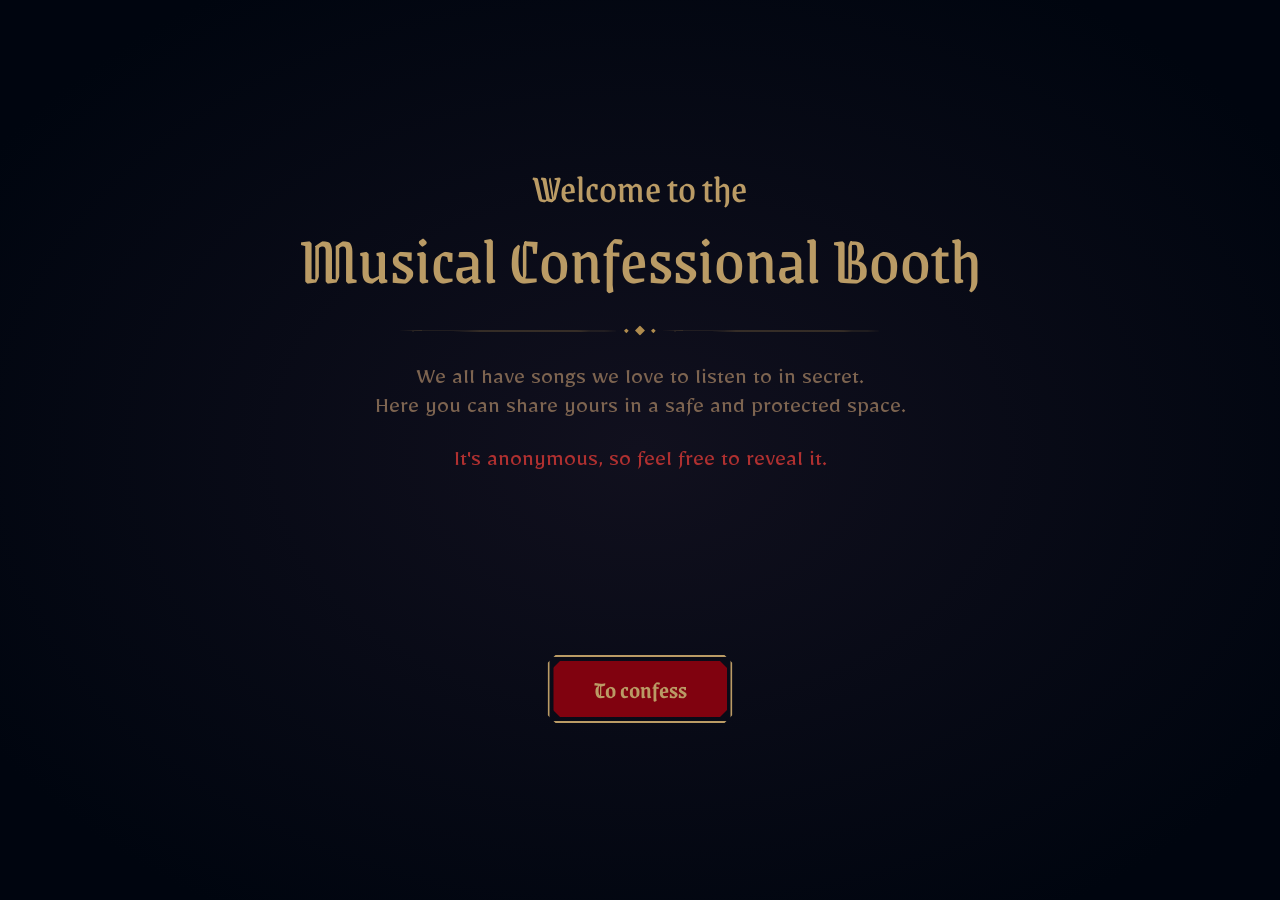
==== index.html @ feb62055 "Redesign button with separate frame and body elements Co-authored-by: Lital-shoshani <251380437+Lita" ====
<!DOCTYPE html>
<html lang="en">
<head>
    <meta charset="UTF-8">
    <meta name="viewport" content="width=device-width, initial-scale=1.0">
    <meta name="description" content="A digital jukebox-style confessional for anonymously sharing a secret song">
    <title>The Musical Confessional Booth</title>
    <link rel="preconnect" href="https://fonts.googleapis.com">
    <link rel="preconnect" href="https://fonts.gstatic.com" crossorigin>
    <link href="https://fonts.googleapis.com/css2?family=Crete+Round:ital@1&family=Inter:wght@300;400;500&family=Poppins:wght@300;400&family=Grenze+Gotisch:wght@400;600&family=Mirza:wght@400&display=swap" rel="stylesheet">
    <link rel="stylesheet" href="styles.css?v=1768722107">
    <script src="https://www.youtube.com/iframe_api"></script>
</head>
<body>
    <!-- Welcome Screen -->
    <section id="welcome-screen" class="screen active">
        <div class="welcome-content">
            <div class="welcome-text-block">
                <div class="welcome-title-block">
                    <h1 class="welcome-title">
                        <span class="title-line-1">Welcome to the</span>
                        <span class="title-line-2">Musical Confessional Booth</span>
                    </h1>
                </div>
                
                <div class="welcome-separator">
                    <svg xmlns="http://www.w3.org/2000/svg" width="219" height="1" viewBox="0 0 219 1" fill="none" class="separator-line">
                        <path d="M0 0.420212C58.22 0.320212 147.99 -0.349788 205.25 0.240212L218.93 0.420212V0.520212L205.25 0.700212C148.41 1.19021 57.54 0.820212 0 0.420212Z" fill="#B08C4E"></path>
                    </svg>
                    <svg xmlns="http://www.w3.org/2000/svg" width="5" height="5" viewBox="0 0 5 5" fill="none" class="separator-diamond-small">
                        <path d="M4.66645 2.33344L2.33301 0L-0.000444492 2.33345L2.333 4.6669L4.66645 2.33344Z" fill="#B08C4E"></path>
                    </svg>
                    <svg xmlns="http://www.w3.org/2000/svg" width="10" height="10" viewBox="0 0 10 10" fill="none" class="separator-diamond-center">
                        <path d="M9.91385 4.95681L4.95703 0L0.000212637 4.95682L4.95703 9.91363L9.91385 4.95681Z" fill="#B08C4E"></path>
                    </svg>
                    <svg xmlns="http://www.w3.org/2000/svg" width="5" height="5" viewBox="0 0 5 5" fill="none" class="separator-diamond-small">
                        <path d="M4.66645 2.33344L2.33301 0L-0.000444492 2.33345L2.333 4.6669L4.66645 2.33344Z" fill="#B08C4E"></path>
                    </svg>
                    <svg xmlns="http://www.w3.org/2000/svg" width="219" height="1" viewBox="0 0 219 1" fill="none" class="separator-line">
                        <path d="M0 0.420212C58.22 0.320212 147.99 -0.349788 205.25 0.240212L218.93 0.420212V0.520212L205.25 0.700212C148.41 1.19021 57.54 0.820212 0 0.420212Z" fill="#B08C4E"></path>
                    </svg>
                </div>
                
                <div class="welcome-text">
                    <p class="welcome-subtitle">We all have songs we love to listen to in secret.<br>Here you can share yours in a safe and protected space.</p>
                    <p class="welcome-highlight">It's anonymous, so feel free to reveal it.</p>
                </div>
            </div>
            
            <div class="welcome-button-container">
                <div class="button-frame"></div>
                <button id="start-btn" class="welcome-button">
                    <span class="button-text">To confess</span>
                </button>
            </div>
        </div>
    </section>

    <!-- Song Submission Screen -->
    <section id="submission-screen" class="screen">
        <div class="content">
            <h2 class="title">Choose your secret song</h2>
            <p class="helper-text">Pick the song you keep most to yourself.<br>One that's a little embarrassing, a little unexpected, or reveals another side of you.</p>
            <form id="song-form">
                <div class="form-group">
                    <label for="song-input">Song + artist</label>
                    <div class="autocomplete-wrapper">
                        <input type="text" id="song-input" name="song-input" placeholder="e.g., Toxic — Britney Spears" autocomplete="off" required>
                        <div class="autocomplete-dropdown" id="autocomplete-dropdown"></div>
                    </div>
                    <span class="error-message" id="error-message">Quick note — please enter a song and an artist to continue.</span>
                </div>
                
                <!-- YouTube Preview Card -->
                <div class="spotify-preview" id="spotify-preview" style="display: none;">
                    <div class="spotify-preview-album" id="preview-album">🎵</div>
                    <div class="spotify-preview-info">
                        <div class="spotify-preview-title" id="preview-title">Song Title</div>
                        <div class="spotify-preview-artist" id="preview-artist">Artist Name</div>
                        <div class="spotify-preview-progress" id="preview-progress">
                            <div class="spotify-preview-progress-bar">
                                <div class="spotify-preview-progress-fill" id="progress-fill"></div>
                            </div>
                            <div class="spotify-preview-time" id="preview-time">0:00 / 0:00</div>
                        </div>
                    </div>
                    <button type="button" class="spotify-preview-play" id="preview-play"></button>
                </div>
                
                <!-- Hidden YouTube Player -->
                <div id="youtube-player" style="position: absolute; top: -9999px; left: -9999px;"></div>
                
                <button type="submit" class="cta-button">Send the secret</button>
            </form>
        </div>
    </section>

    <!-- Thank You Screen -->
    <section id="thankyou-screen" class="screen">
        <div class="content">
            <h2 class="title">Thank you!<br>Your secret is safe with us.</h2>
            <p class="body-text">You can step out now, hope you enjoyed it :)</p>
            <button id="restart-btn" class="cta-button">Back to start</button>
        </div>
    </section>

    <script src="script.js?v=1768722107"></script>
</body>
</html>
---- styles.css ----
/* Reset and Base Styles */
* {
    margin: 0;
    padding: 0;
    box-sizing: border-box;
}

:root {
    --color-dark: #151418;
    --color-text: #FFFFFF;
    --color-text-muted: #FFFFFF;
    --color-accent-pink: #E7A0A8;
    --color-button-bg: #FFFFFF;
    --color-button-text: #1a1a1a;
    
    /* Gradient blob colors */
    --color-blob-1: #d946ef; /* magenta */
    --color-blob-2: #8b5cf6; /* purple */
    --color-blob-3: #3b82f6; /* blue */
    --color-blob-4: #f59e0b; /* amber */
}

body {
    font-family: 'Inter', -apple-system, BlinkMacSystemFont, 'Segoe UI', sans-serif;
    color: var(--color-text);
    overflow: hidden;
    position: relative;
    background: var(--color-dark);
    line-height: 1.6;
}

/* Animated Gradient Background */
body::before {
    content: '';
    position: fixed;
    top: -10%;
    left: -10%;
    width: 120%;
    height: 120%;
    background: 
        radial-gradient(circle at 15% 25%, var(--color-blob-1) 0%, transparent 35%),
        radial-gradient(circle at 85% 55%, var(--color-blob-2) 0%, transparent 40%),
        radial-gradient(circle at 45% 75%, var(--color-blob-3) 0%, transparent 38%),
        radial-gradient(circle at 70% 15%, var(--color-blob-4) 0%, transparent 35%);
    opacity: 0.35;
    filter: blur(60px);
    mix-blend-mode: screen;
    animation: floatBlobs 40s ease-in-out infinite;
    z-index: 0;
}

/* Vignette overlay */
body::after {
    content: '';
    position: fixed;
    top: 0;
    left: 0;
    width: 100%;
    height: 100%;
    background: radial-gradient(circle at center, transparent 0%, rgba(21, 20, 24, 0.6) 100%);
    pointer-events: none;
    z-index: 1;
}

@keyframes floatBlobs {
    0%, 100% {
        transform: translate(0, 0) scale(1) rotate(0deg);
        filter: blur(60px) hue-rotate(0deg);
    }
    25% {
        transform: translate(8%, 6%) scale(1.1) rotate(5deg);
        filter: blur(65px) hue-rotate(15deg);
    }
    50% {
        transform: translate(-6%, 12%) scale(0.95) rotate(-5deg);
        filter: blur(70px) hue-rotate(30deg);
    }
    75% {
        transform: translate(10%, -8%) scale(1.05) rotate(8deg);
        filter: blur(65px) hue-rotate(15deg);
    }
}

/* Screen Sections */
.screen {
    position: fixed;
    top: 0;
    left: 0;
    width: 100%;
    height: 100vh;
    height: 100dvh;
    display: flex;
    align-items: center;
    justify-content: center;
    opacity: 0;
    visibility: hidden;
    transition: opacity 0.8s ease, visibility 0.8s ease;
    padding: 2rem;
    z-index: 2;
}

/* Submission Screen - Match Welcome Screen Design */
#submission-screen {
    background: #1A1717;
    padding: 0;
    align-items: flex-start;
    justify-content: center;
    padding-top: 12vh;
}

#submission-screen .content {
    max-width: 700px;
}

#submission-screen #song-form {
    max-width: 540px;
    margin-left: auto;
    margin-right: auto;
}

#submission-screen .title {
    text-align: center;
}

#submission-screen::before {
    content: '';
    position: absolute;
    top: 0;
    left: 0;
    right: 0;
    bottom: 0;
    border: 3px solid transparent;
    background: linear-gradient(135deg, #FF0000 0%, #FFEA28 33%, #60DAFF 68%, #F31DDE 100%) border-box;
    -webkit-mask: linear-gradient(#fff 0 0) padding-box, linear-gradient(#fff 0 0);
    -webkit-mask-composite: xor;
    mask-composite: exclude;
    pointer-events: none;
    z-index: 10;
}

#submission-screen::after {
    content: '';
    position: absolute;
    top: -50%;
    left: -50%;
    width: 200%;
    height: 200%;
    background: 
        radial-gradient(circle at 10% 10%, #E2725B 0%, #E2725B 8%, #E65638 15%, transparent 25%),
        radial-gradient(circle at 92% 92%, #5B5CE2 0%, #5B5CE2 8%, #9333EA 15%, transparent 25%);
    filter: blur(100px);
    opacity: 0.25;
    pointer-events: none;
    z-index: 1;
}

/* Thank You Screen - Match Welcome Screen Design */
#thankyou-screen {
    background: #1A1717;
    padding: 0;
}

#thankyou-screen::before {
    content: '';
    position: absolute;
    top: 0;
    left: 0;
    right: 0;
    bottom: 0;
    border: 3px solid transparent;
    background: linear-gradient(135deg, #FF0000 0%, #FFEA28 33%, #60DAFF 68%, #F31DDE 100%) border-box;
    -webkit-mask: linear-gradient(#fff 0 0) padding-box, linear-gradient(#fff 0 0);
    -webkit-mask-composite: xor;
    mask-composite: exclude;
    pointer-events: none;
    z-index: 10;
}

#thankyou-screen::after {
    content: '';
    position: absolute;
    top: -50%;
    left: -50%;
    width: 200%;
    height: 200%;
    background: 
        radial-gradient(circle at 10% 10%, #E2725B 0%, #E2725B 8%, #E65638 15%, transparent 25%),
        radial-gradient(circle at 92% 92%, #5B5CE2 0%, #5B5CE2 8%, #9333EA 15%, transparent 25%);
    filter: blur(100px);
    opacity: 0.25;
    pointer-events: none;
    z-index: 1;
}

/* Welcome Screen - Gothic Confessional Booth Design */
#welcome-screen {
    background: radial-gradient(60.52% 60.52% at 50% 50%, #11101E 0%, #00050F 100%);
    padding: 0;
    align-items: center;
    justify-content: center;
}

#welcome-screen::before,
#welcome-screen::after {
    display: none;
}

.welcome-content {
    position: relative;
    width: 100%;
    max-width: 1728px;
    height: 100%;
    max-height: 1117px;
    display: flex;
    flex-direction: column;
    align-items: center;
    justify-content: flex-start;
    padding: 64px;
    z-index: 2;
    gap: 0;
}

/* Text Block Container - Positioned for balanced vertical layout */
.welcome-text-block {
    display: flex;
    flex-direction: column;
    align-items: center;
    position: absolute;
    top: 35%;
    left: 50%;
    transform: translate(-50%, -50%);
    width: 100%;
}

/* Title Block */
.welcome-title-block {
    width: 729px;
    max-width: 100%;
    text-align: center;
    margin-bottom: 2rem;
}

.welcome-title {
    font-family: 'Grenze Gotisch', serif;
    color: #BA9B65;
    margin: 0;
    padding: 0;
    display: flex;
    flex-direction: column;
    align-items: center;
}

.welcome-title .title-line-1 {
    font-size: 40px;
    font-weight: 400;
    line-height: 71px;
    display: block;
}

.welcome-title .title-line-2 {
    font-size: 68px;
    font-weight: 400;
    line-height: 71px;
    display: block;
}

/* Decorative Separator */
.welcome-separator {
    display: flex;
    align-items: center;
    justify-content: center;
    gap: 6px;
    margin-bottom: 2rem;
}

.separator-line {
    flex-shrink: 0;
}

.separator-diamond-small {
    flex-shrink: 0;
    width: 5px;
    height: 5px;
}

.separator-diamond-center {
    flex-shrink: 0;
    width: 10px;
    height: 10px;
}

/* Text Content */
.welcome-text {
    width: 569px;
    max-width: 100%;
    text-align: center;
    margin-bottom: 0;
}

.welcome-subtitle {
    font-family: 'Mirza', serif;
    font-size: 24px;
    font-weight: 400;
    line-height: normal;
    color: #7D6450;
    margin: 0 0 1.5rem 0;
}

.welcome-highlight {
    font-family: 'Mirza', serif;
    font-size: 24px;
    font-weight: 400;
    line-height: normal;
    color: #AF3030;
    margin: 0;
}

/* Gothic Button with Dual Layer Design */
/* Button Container - Holds both frame and button */
.welcome-button-container {
    position: fixed;
    bottom: 177px;
    left: 50%;
    transform: translateX(-50%);
    width: 185px;
    height: 68px;
    z-index: 10;
}

/* Outer Decorative Frame - Stroke only, no fill */
.button-frame {
    position: absolute;
    top: 0;
    left: 0;
    width: 185px;
    height: 68px;
    border: 2px solid #BA9B65;
    clip-path: polygon(
        8px 0,
        calc(100% - 8px) 0,
        100% 8px,
        100% calc(100% - 8px),
        calc(100% - 8px) 100%,
        8px 100%,
        0 calc(100% - 8px),
        0 8px
    );
    pointer-events: none;
    transition: all 0.3s ease;
}

/* Inner Button Body - Solid fill, clickable */
.welcome-button {
    position: absolute;
    top: 50%;
    left: 50%;
    transform: translate(-50%, -50%);
    width: 174px;
    height: 56px;
    background: #80020F;
    border: none;
    cursor: pointer;
    padding: 0;
    display: flex;
    align-items: center;
    justify-content: center;
    clip-path: polygon(
        7px 0,
        calc(100% - 7px) 0,
        100% 7px,
        100% calc(100% - 7px),
        calc(100% - 7px) 100%,
        7px 100%,
        0 calc(100% - 7px),
        0 7px
    );
    transition: all 0.3s ease;
}

/* Button Text */
.button-text {
    font-family: 'Grenze Gotisch', serif;
    font-size: 24px;
    font-weight: 600;
    text-align: center;
    line-height: normal;
    color: #BA9B65;
}

/* Hover States */
.welcome-button:hover {
    background: #990215;
    box-shadow: 0 0 15px rgba(186, 155, 101, 0.2);
}

.welcome-button:hover + .button-frame,
.welcome-button-container:hover .button-frame {
    border-color: #D4AF37;
    box-shadow: 0 0 15px rgba(186, 155, 101, 0.15);
}

/* Focus State */
.welcome-button:focus-visible {
    outline: 2px solid #BA9B65;
    outline-offset: 4px;
}

/* Active State */
.welcome-button:active {
    background: #6B0110;
}

/* Responsive adjustments for welcome screen */
@media (max-width: 1024px) {
    .welcome-content {
        padding: 56px;
    }
    
    .welcome-text-block {
        top: 32%;
        transform: translate(-50%, -50%);
    }
    
    .welcome-title .title-line-1 {
        font-size: 36px;
        line-height: 60px;
    }
    
    .welcome-title .title-line-2 {
        font-size: 56px;
        line-height: 60px;
    }
    
    .welcome-subtitle,
    .welcome-highlight {
        font-size: 20px;
    }
    
    .welcome-button-container {
        bottom: 120px;
        width: 165px;
        height: 60px;
    }
    
    .button-frame {
        width: 165px;
        height: 60px;
    }
    
    .welcome-button {
        width: 155px;
        height: 50px;
    }
    
    .button-text {
        font-size: 20px;
    }
}

@media (max-width: 768px) {
    .welcome-content {
        padding: 48px 32px;
    }
    
    .welcome-text-block {
        top: 30%;
        transform: translate(-50%, -50%);
    }
    
    .welcome-title-block {
        width: 100%;
        margin-bottom: 2rem;
    }
    
    .welcome-title .title-line-1 {
        font-size: 28px;
        line-height: 48px;
    }
    
    .welcome-title .title-line-2 {
        font-size: 42px;
        line-height: 48px;
    }
    
    .welcome-separator {
        margin-bottom: 2rem;
    }
    
    .separator-line {
        width: 150px;
        height: 1px;
    }
    
    .welcome-text {
        width: 100%;
        margin-bottom: 2.5rem;
    }
    
    .welcome-subtitle,
    .welcome-highlight {
        font-size: 18px;
    }
    
    .welcome-button-container {
        bottom: 80px;
        width: 150px;
        height: 54px;
    }
    
    .button-frame {
        width: 150px;
        height: 54px;
    }
    
    .welcome-button {
        width: 140px;
        height: 45px;
    }
    
    .button-text {
        font-size: 18px;
    }
}

@media (max-width: 480px) {
    .welcome-content {
        padding: 32px 24px;
    }
    
    .welcome-text-block {
        top: 28%;
        transform: translate(-50%, -50%);
    }
    
    .welcome-title-block {
        margin-bottom: 1.5rem;
    }
    
    .welcome-title .title-line-1 {
        font-size: 22px;
        line-height: 36px;
    }
    
    .welcome-title .title-line-2 {
        font-size: 32px;
        line-height: 36px;
    }
    
    .welcome-separator {
        margin-bottom: 1.5rem;
        gap: 4px;
    }
    
    .separator-line {
        width: 100px;
    }
    
    .separator-diamond-small {
        width: 4px;
        height: 4px;
    }
    
    .separator-diamond-center {
        width: 8px;
        height: 8px;
    }
    
    .welcome-text {
        margin-bottom: 2rem;
    }
    
    .welcome-subtitle,
    .welcome-highlight {
        font-size: 16px;
    }
    
    .welcome-button-container {
        bottom: 60px;
        width: 140px;
        height: 50px;
    }
    
    .button-frame {
        width: 140px;
        height: 50px;
    }
    
    .welcome-button {
        width: 130px;
        height: 42px;
    }
    
    .button-text {
        font-size: 16px;
    }
}
}

/* Fallback for browsers that don't support dvh */
@supports not (height: 100dvh) {
    .screen {
        height: 100vh;
    }
}

.screen.active {
    opacity: 1;
    visibility: visible;
}

.content {
    max-width: 520px;
    width: 100%;
    text-align: center;
    animation: fadeInUp 1s ease;
    position: relative;
    z-index: 2;
}

@keyframes fadeInUp {
    from {
        opacity: 0;
        transform: translateY(30px);
    }
    to {
        opacity: 1;
        transform: translateY(0);
    }
}

/* Typography */
.title {
    font-family: 'Crete Round', serif;
    font-style: italic;
    font-size: 56px;
    font-weight: 400;
    line-height: 1.3;
    margin-bottom: 1.5rem;
    color: var(--color-text);
    letter-spacing: 0.01em;
    white-space: nowrap;
}

.body-text {
    font-family: 'Poppins', sans-serif;
    font-size: clamp(0.95rem, 2.5vw, 1.05rem);
    color: var(--color-text-muted);
    margin-bottom: 1.5rem;
    font-weight: 300;
    line-height: 1.7;
}

.accent-text {
    font-family: 'Poppins', sans-serif;
    font-size: clamp(0.9rem, 2.5vw, 1rem);
    color: var(--color-accent-pink);
    margin-bottom: 2.5rem;
    font-weight: 300;
    letter-spacing: 0.01em;
}

.helper-text {
    font-family: 'Poppins', sans-serif;
    font-size: clamp(0.9rem, 2.5vw, 1rem);
    color: var(--color-text-muted);
    margin-bottom: 2rem;
    font-weight: 300;
    line-height: 1.6;
}

.small-text {
    font-family: 'Poppins', sans-serif;
    font-size: clamp(0.85rem, 2vw, 0.95rem);
    color: var(--color-text-muted);
    margin-bottom: 2.5rem;
    font-weight: 300;
    opacity: 0.8;
}

/* Buttons */
.cta-button {
    font-family: 'Crete Round', serif;
    font-style: italic;
    background: var(--color-button-bg);
    border: none;
    color: var(--color-button-text);
    padding: 0.875rem 2.5rem;
    font-size: clamp(0.95rem, 2.5vw, 1.05rem);
    font-weight: 400;
    border-radius: 50px;
    cursor: pointer;
    transition: all 0.3s ease;
    box-shadow: 0 4px 12px rgba(0, 0, 0, 0.15);
    letter-spacing: 0.02em;
}

.cta-button:hover {
    transform: translateY(-2px);
    box-shadow: 0 8px 20px rgba(0, 0, 0, 0.25);
}

.cta-button:active {
    transform: translateY(0);
    box-shadow: 0 2px 8px rgba(0, 0, 0, 0.2);
}

/* Form Styles */
#song-form {
    margin-top: 3rem;
}

.form-group {
    margin-bottom: 2rem;
    text-align: left;
}

.form-group label {
    display: block;
    font-family: 'Poppins', sans-serif;
    font-size: clamp(0.85rem, 2vw, 0.95rem);
    font-weight: 400;
    margin-bottom: 0.5rem;
    color: var(--color-text);
    letter-spacing: 0.01em;
}

.form-group input {
    width: 100%;
    padding: 0.875rem 1rem;
    font-size: clamp(0.95rem, 2.5vw, 1.05rem);
    background: rgba(255, 255, 255, 0.03);
    border: 1px solid rgba(255, 255, 255, 0.1);
    border-radius: 8px;
    color: var(--color-text);
    transition: all 0.3s ease;
    font-family: 'Poppins', sans-serif;
    font-weight: 300;
}

.form-group input::placeholder {
    color: rgba(207, 207, 207, 0.4);
}

.form-group input:focus {
    outline: none;
    border-color: rgba(255, 255, 255, 0.25);
    background: rgba(255, 255, 255, 0.05);
}

.error-message {
    display: none;
    font-family: 'Poppins', sans-serif;
    font-size: clamp(0.8rem, 2vw, 0.875rem);
    color: var(--color-accent-pink);
    margin-top: 0.5rem;
    font-weight: 300;
}

.error-message.show {
    display: block;
}

/* Autocomplete Dropdown */
.autocomplete-wrapper {
    position: relative;
}

.autocomplete-dropdown {
    display: none;
    position: absolute;
    top: 100%;
    left: 0;
    right: 0;
    max-height: 300px;
    overflow-y: auto;
    background: rgba(30, 30, 30, 0.98);
    border: 1px solid rgba(255, 255, 255, 0.15);
    border-top: none;
    border-radius: 0 0 8px 8px;
    z-index: 100;
    margin-top: -8px;
    box-shadow: 0 4px 12px rgba(0, 0, 0, 0.3);
}

.autocomplete-dropdown.show {
    display: block;
}

.autocomplete-item {
    display: flex;
    align-items: center;
    gap: 0.75rem;
    padding: 0.75rem 1rem;
    cursor: pointer;
    transition: background 0.2s ease;
    border-bottom: 1px solid rgba(255, 255, 255, 0.05);
}

.autocomplete-item:last-child {
    border-bottom: none;
}

.autocomplete-item:hover {
    background: rgba(255, 255, 255, 0.08);
}

.autocomplete-item-thumb {
    flex-shrink: 0;
    width: 48px;
    height: 36px;
    border-radius: 4px;
    overflow: hidden;
    background: rgba(255, 255, 255, 0.05);
}

.autocomplete-item-thumb img {
    width: 100%;
    height: 100%;
    object-fit: cover;
}

.autocomplete-item-info {
    flex: 1;
    min-width: 0;
    text-align: left;
}

.autocomplete-item-title {
    font-family: 'Poppins', sans-serif;
    font-size: 0.9rem;
    font-weight: 400;
    color: #FFFFFF;
    white-space: nowrap;
    overflow: hidden;
    text-overflow: ellipsis;
    margin-bottom: 0.125rem;
}

.autocomplete-item-artist {
    font-family: 'Poppins', sans-serif;
    font-size: 0.8rem;
    font-weight: 300;
    color: rgba(255, 255, 255, 0.6);
    white-space: nowrap;
    overflow: hidden;
    text-overflow: ellipsis;
}

/* Spotify Preview Card Placeholder */
.spotify-preview {
    display: flex;
    margin-top: 0.75rem;
    margin-bottom: 2rem;
    padding: 2rem;
    background: rgba(255, 255, 255, 0.03);
    border: 1px solid rgba(255, 255, 255, 0.1);
    border-radius: 12px;
    text-align: left;
    align-items: center;
    gap: 1.5rem;
}

.spotify-preview-album {
    flex-shrink: 0;
    width: 90px;
    height: 90px;
    background: linear-gradient(135deg, rgba(231, 160, 168, 0.3) 0%, rgba(91, 92, 226, 0.3) 100%);
    border-radius: 8px;
    display: flex;
    align-items: center;
    justify-content: center;
    font-size: 2rem;
    opacity: 0.6;
}

.spotify-preview-info {
    flex: 1;
    min-width: 0;
}

.spotify-preview-title {
    font-family: 'Poppins', sans-serif;
    font-size: 1.125rem;
    font-weight: 600;
    color: #FFFFFF;
    margin-bottom: 0.375rem;
    white-space: nowrap;
    overflow: hidden;
    text-overflow: ellipsis;
}

.spotify-preview-artist {
    font-family: 'Poppins', sans-serif;
    font-size: 0.9375rem;
    font-weight: 300;
    color: rgba(255, 255, 255, 0.65);
    white-space: nowrap;
    overflow: hidden;
    text-overflow: ellipsis;
    margin-bottom: 0.75rem;
}

.spotify-preview-progress {
    margin-top: 0.75rem;
    min-height: 24px;
    visibility: visible;
    opacity: 1;
}

.spotify-preview-progress-bar {
    width: 100%;
    height: 4px;
    background: rgba(255, 255, 255, 0.15);
    border-radius: 2px;
    overflow: hidden;
    margin-bottom: 0.25rem;
}

.spotify-preview-progress-fill {
    height: 100%;
    background: #FFFFFF;
    width: 0%;
    transition: width 0.1s linear;
}

.spotify-preview-time {
    font-family: 'Poppins', sans-serif;
    font-size: 0.75rem;
    font-weight: 300;
    color: rgba(255, 255, 255, 0.5);
}

.spotify-preview-play {
    flex-shrink: 0;
    width: 56px;
    height: 56px;
    background: #FFFFFF;
    border: none;
    border-radius: 50%;
    cursor: pointer;
    display: flex;
    align-items: center;
    justify-content: center;
    transition: all 0.3s ease;
    box-shadow: 0 4px 12px rgba(0, 0, 0, 0.15);
}

.spotify-preview-play:hover {
    transform: scale(1.05);
    box-shadow: 0 6px 16px rgba(0, 0, 0, 0.25);
}

.spotify-preview-play::after {
    content: '▶';
    font-size: 20px;
    color: #000000;
    margin-left: 3px;
}

.spotify-preview-play.playing::after {
    content: '';
    margin-left: 0;
    width: 18px;
    height: 18px;
    display: block;
    background: 
        linear-gradient(#000 0 0),
        linear-gradient(#000 0 0);
    background-size: 5px 18px;
    background-position: 0 0, 13px 0;
    background-repeat: no-repeat;
    border-radius: 2px;
}

#song-form {
    position: relative;
}

#song-form .cta-button {
    position: fixed;
    bottom: 64px;
    left: 50%;
    transform: translateX(-50%);
    margin-top: 0;
    width: auto;
    z-index: 5;
}

/* Thank You Screen Button - Match Screen 2 Position */
#thankyou-screen .cta-button {
    position: fixed;
    bottom: 64px;
    left: 50%;
    transform: translateX(-50%);
    margin-top: 0;
    width: auto;
    z-index: 5;
}

/* Thank You Screen Content - Ensure title is centered */
#thankyou-screen .content {
    text-align: center;
}

#thankyou-screen .title {
    white-space: normal;
    text-align: center;
}

/* Tablet and Desktop Styles */
@media (min-width: 768px) {
    .content {
        max-width: 540px;
    }

    .title {
        margin-bottom: 2rem;
        font-size: 56px;
    }

    .body-text {
        margin-bottom: 1.75rem;
    }

    .accent-text {
        margin-bottom: 3rem;
    }
}

/* Responsive adjustments for submission screen button */
@media (max-width: 1024px) {
    #submission-screen #song-form .cta-button {
        bottom: 56px;
        left: 50%;
        transform: translateX(-50%);
    }
}

@media (max-width: 768px) {
    .title {
        font-size: 38px;
        white-space: normal;
    }
    
    #submission-screen #song-form .cta-button {
        position: static;
        width: 100%;
        margin-top: 1rem;
    }
    
    #submission-screen {
        padding-top: 6vh;
    }
}

@media (max-width: 480px) {
    .title {
        font-size: 30px;
    }
}

/* Accessibility - Reduced Motion */
@media (prefers-reduced-motion: reduce) {
    /* Stop all animations for users who prefer reduced motion */
    body::before {
        animation: none;
        filter: blur(60px);
        opacity: 0.3;
    }
    
    * {
        animation-duration: 0.01ms;
        animation-iteration-count: 1;
        transition-duration: 0.01ms;
    }
    
    *::before,
    *::after {
        animation-duration: 0.01ms;
        animation-iteration-count: 1;
        transition-duration: 0.01ms;
    }
}
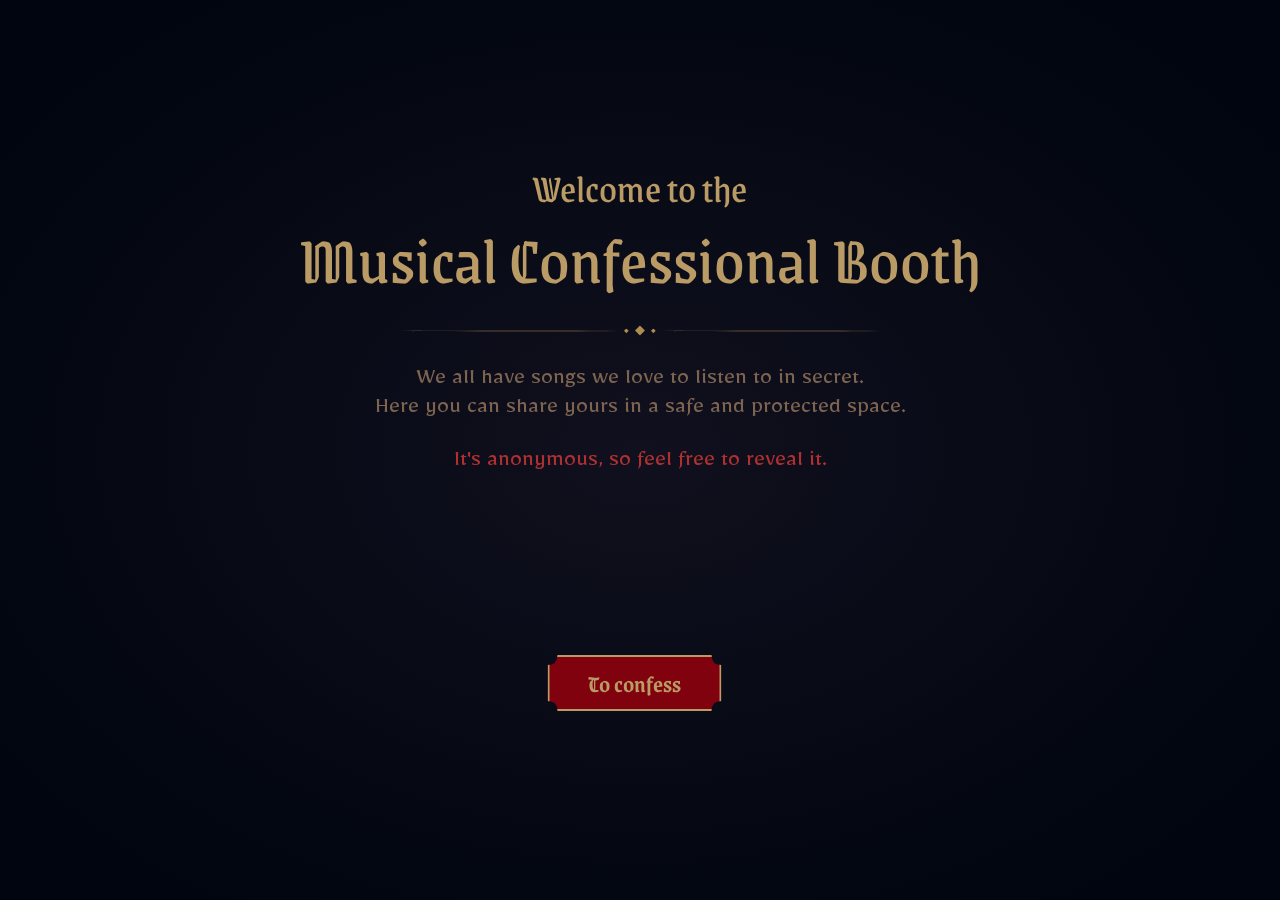
==== commit d55e82c3: "Simplify button to single element with fill and stroke Co-authored-by: Lital-shoshani <251380437+Lit" ====
--- a/index.html
+++ b/index.html
@@ -48,7 +48,6 @@
             </div>
             
             <div class="welcome-button-container">
-                <div class="button-frame"></div>
                 <button id="start-btn" class="welcome-button">
                     <span class="button-text">To confess</span>
                 </button>
--- a/styles.css
+++ b/styles.css
@@ -327,54 +327,21 @@
     z-index: 10;
 }
 
-/* Outer Decorative Frame - Stroke only, no fill */
-.button-frame {
-    position: absolute;
-    top: 0;
-    left: 0;
-    width: 185px;
-    height: 68px;
-    border: 2px solid #BA9B65;
-    clip-path: polygon(
-        8px 0,
-        calc(100% - 8px) 0,
-        100% 8px,
-        100% calc(100% - 8px),
-        calc(100% - 8px) 100%,
-        8px 100%,
-        0 calc(100% - 8px),
-        0 8px
-    );
-    pointer-events: none;
-    transition: all 0.3s ease;
-}
-
-/* Inner Button Body - Solid fill, clickable */
+/* Button - Red fill with gold stroke and CONCAVE corners */
 .welcome-button {
-    position: absolute;
-    top: 50%;
-    left: 50%;
-    transform: translate(-50%, -50%);
+    position: relative;
     width: 174px;
     height: 56px;
     background: #80020F;
-    border: none;
+    border: 2px solid #BA9B65;
     cursor: pointer;
     padding: 0;
     display: flex;
     align-items: center;
     justify-content: center;
-    clip-path: polygon(
-        7px 0,
-        calc(100% - 7px) 0,
-        100% 7px,
-        100% calc(100% - 7px),
-        calc(100% - 7px) 100%,
-        7px 100%,
-        0 calc(100% - 7px),
-        0 7px
-    );
-    transition: all 0.3s ease;
+    /* Base shape: rectangle with quarter-circle concave corner cuts */
+    clip-path: path('M 0 10 Q 10 10 10 0 L 164 0 Q 164 10 174 10 L 174 46 Q 164 46 164 56 L 10 56 Q 10 46 0 46 Z');
+    transition: background 0.3s ease, box-shadow 0.3s ease, border-color 0.3s ease;
 }
 
 /* Button Text */
@@ -390,13 +357,8 @@
 /* Hover States */
 .welcome-button:hover {
     background: #990215;
+    border-color: #D4AF37;
     box-shadow: 0 0 15px rgba(186, 155, 101, 0.2);
-}
-
-.welcome-button:hover + .button-frame,
-.welcome-button-container:hover .button-frame {
-    border-color: #D4AF37;
-    box-shadow: 0 0 15px rgba(186, 155, 101, 0.15);
 }
 
 /* Focus State */
@@ -442,11 +404,6 @@
         height: 60px;
     }
     
-    .button-frame {
-        width: 165px;
-        height: 60px;
-    }
-    
     .welcome-button {
         width: 155px;
         height: 50px;
@@ -507,11 +464,6 @@
         height: 54px;
     }
     
-    .button-frame {
-        width: 150px;
-        height: 54px;
-    }
-    
     .welcome-button {
         width: 140px;
         height: 45px;
@@ -576,11 +528,6 @@
     
     .welcome-button-container {
         bottom: 60px;
-        width: 140px;
-        height: 50px;
-    }
-    
-    .button-frame {
         width: 140px;
         height: 50px;
     }
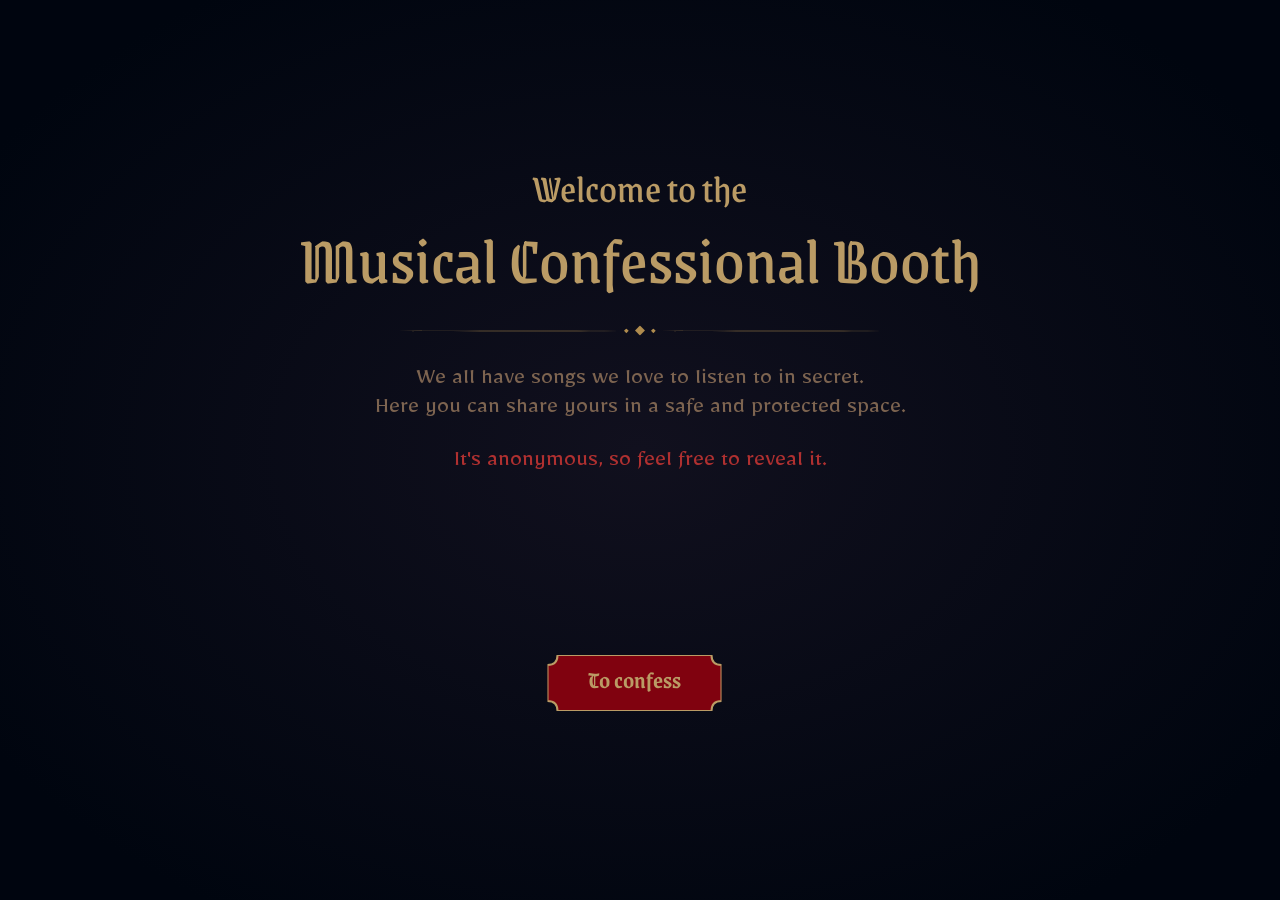
==== commit 78fcbb8e: "Use SVG with fill and stroke for proper concave corner outline Co-authored-by: Lital-shoshani <25138" ====
--- a/index.html
+++ b/index.html
@@ -48,9 +48,14 @@
             </div>
             
             <div class="welcome-button-container">
-                <button id="start-btn" class="welcome-button">
-                    <span class="button-text">To confess</span>
-                </button>
+                <svg class="welcome-button-svg" viewBox="0 0 174 56" xmlns="http://www.w3.org/2000/svg">
+                    <path id="button-shape" d="M 0 10 Q 10 10 10 0 L 164 0 Q 164 10 174 10 L 174 46 Q 164 46 164 56 L 10 56 Q 10 46 0 46 Z" 
+                          fill="#80020F" 
+                          stroke="#BA9B65" 
+                          stroke-width="2"/>
+                    <text id="button-text" x="87" y="33" class="button-text" text-anchor="middle">To confess</text>
+                </svg>
+                <button id="start-btn" class="welcome-button-hitbox" aria-label="To confess"></button>
             </div>
         </div>
     </section>
--- a/styles.css
+++ b/styles.css
@@ -328,20 +328,23 @@
 }
 
 /* Button - Red fill with gold stroke and CONCAVE corners */
-.welcome-button {
-    position: relative;
+.welcome-button-svg {
     width: 174px;
     height: 56px;
-    background: #80020F;
-    border: 2px solid #BA9B65;
+    display: block;
+    transition: filter 0.3s ease;
+}
+
+.welcome-button-hitbox {
+    position: absolute;
+    top: 0;
+    left: 0;
+    width: 100%;
+    height: 100%;
+    background: transparent;
+    border: none;
     cursor: pointer;
-    padding: 0;
-    display: flex;
-    align-items: center;
-    justify-content: center;
-    /* Base shape: rectangle with quarter-circle concave corner cuts */
-    clip-path: path('M 0 10 Q 10 10 10 0 L 164 0 Q 164 10 174 10 L 174 46 Q 164 46 164 56 L 10 56 Q 10 46 0 46 Z');
-    transition: background 0.3s ease, box-shadow 0.3s ease, border-color 0.3s ease;
+    opacity: 0;
 }
 
 /* Button Text */
@@ -349,27 +352,30 @@
     font-family: 'Grenze Gotisch', serif;
     font-size: 24px;
     font-weight: 600;
-    text-align: center;
-    line-height: normal;
-    color: #BA9B65;
+    fill: #BA9B65;
+    pointer-events: none;
+    user-select: none;
 }
 
 /* Hover States */
-.welcome-button:hover {
-    background: #990215;
-    border-color: #D4AF37;
-    box-shadow: 0 0 15px rgba(186, 155, 101, 0.2);
+.welcome-button-container:hover #button-shape {
+    fill: #990215;
+    stroke: #D4AF37;
+}
+
+.welcome-button-container:hover .welcome-button-svg {
+    filter: drop-shadow(0 0 15px rgba(186, 155, 101, 0.2));
 }
 
 /* Focus State */
-.welcome-button:focus-visible {
+.welcome-button-hitbox:focus-visible {
     outline: 2px solid #BA9B65;
     outline-offset: 4px;
 }
 
 /* Active State */
-.welcome-button:active {
-    background: #6B0110;
+.welcome-button-container:active #button-shape {
+    fill: #6B0110;
 }
 
 /* Responsive adjustments for welcome screen */
@@ -404,7 +410,7 @@
         height: 60px;
     }
     
-    .welcome-button {
+    .welcome-button-svg {
         width: 155px;
         height: 50px;
     }
@@ -464,7 +470,7 @@
         height: 54px;
     }
     
-    .welcome-button {
+    .welcome-button-svg {
         width: 140px;
         height: 45px;
     }
@@ -532,7 +538,7 @@
         height: 50px;
     }
     
-    .welcome-button {
+    .welcome-button-svg {
         width: 130px;
         height: 42px;
     }
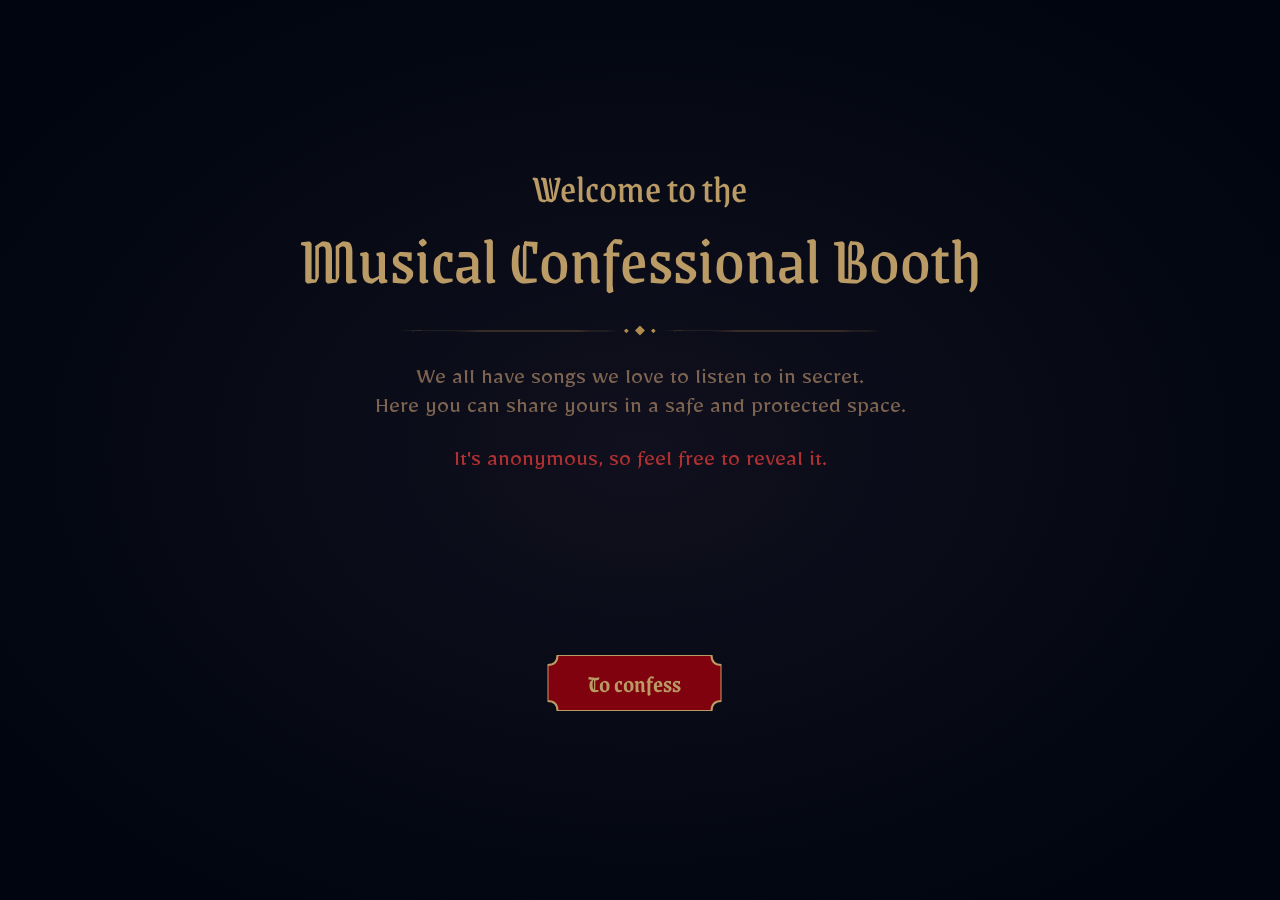
==== commit d1903ba9: "Center button text vertically using dominant-baseline Co-authored-by: Lital-shoshani <251380437+Lita" ====
--- a/index.html
+++ b/index.html
@@ -53,7 +53,7 @@
                           fill="#80020F" 
                           stroke="#BA9B65" 
                           stroke-width="2"/>
-                    <text id="button-text" x="87" y="33" class="button-text" text-anchor="middle">To confess</text>
+                    <text id="button-text" x="87" y="32" class="button-text" text-anchor="middle" dominant-baseline="middle">To confess</text>
                 </svg>
                 <button id="start-btn" class="welcome-button-hitbox" aria-label="To confess"></button>
             </div>
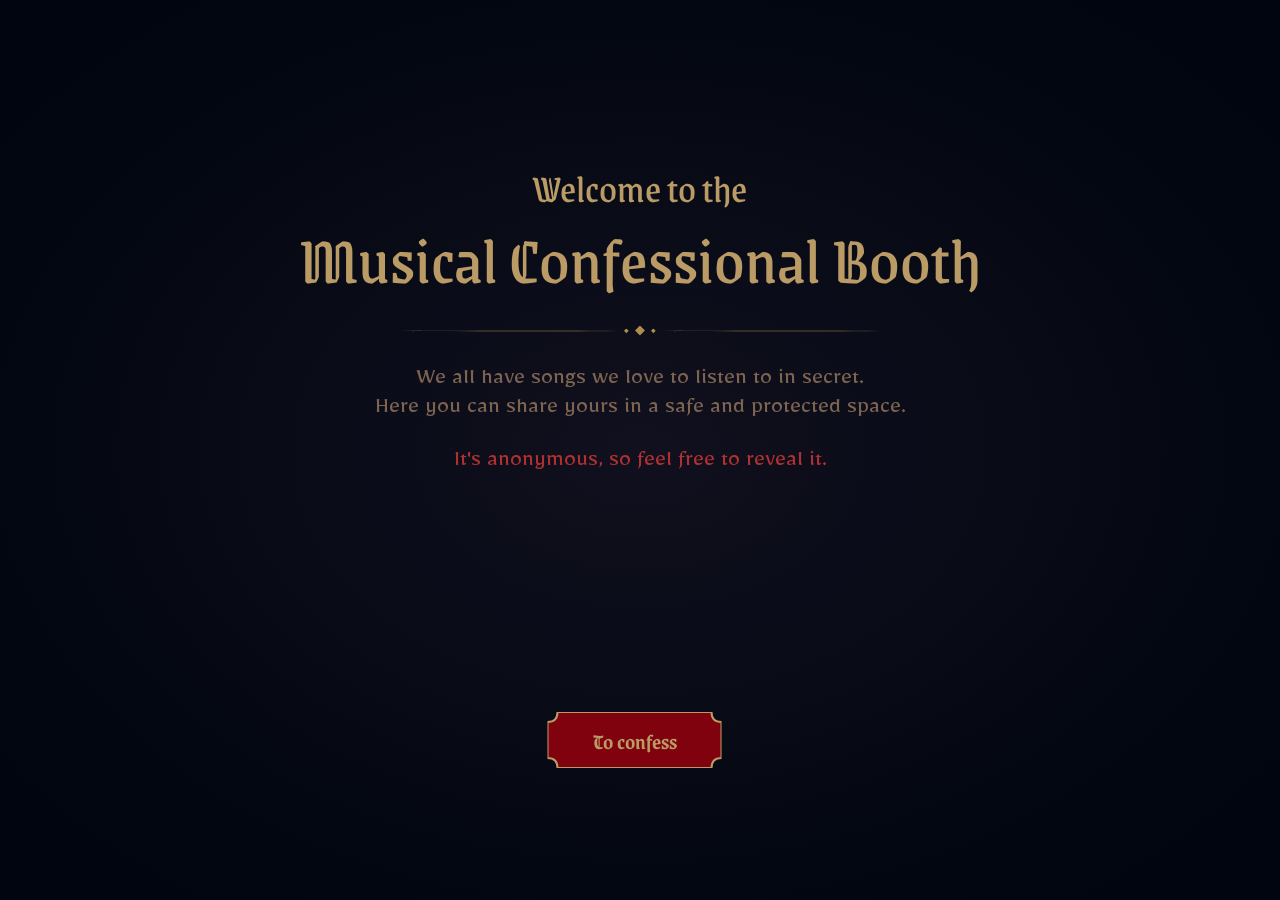
==== commit e41d52f0: "Update Screen 3 with Gothic design matching Screen 1: two-part title structure, updated copy, and co" ====
--- a/index.html
+++ b/index.html
@@ -62,17 +62,39 @@
 
     <!-- Song Submission Screen -->
     <section id="submission-screen" class="screen">
-        <div class="content">
-            <h2 class="title">Choose your secret song</h2>
-            <p class="helper-text">Pick the song you keep most to yourself.<br>One that's a little embarrassing, a little unexpected, or reveals another side of you.</p>
+        <div class="submission-content">
+            <div class="submission-text-block">
+                <h2 class="submission-title">Confess your secret song</h2>
+                
+                <div class="submission-separator">
+                    <svg xmlns="http://www.w3.org/2000/svg" width="219" height="1" viewBox="0 0 219 1" fill="none" class="separator-line">
+                        <path d="M0 0.420212C58.22 0.320212 147.99 -0.349788 205.25 0.240212L218.93 0.420212V0.520212L205.25 0.700212C148.41 1.19021 57.54 0.820212 0 0.420212Z" fill="#B08C4E"></path>
+                    </svg>
+                    <svg xmlns="http://www.w3.org/2000/svg" width="5" height="5" viewBox="0 0 5 5" fill="none" class="separator-diamond-small">
+                        <path d="M4.66645 2.33344L2.33301 0L-0.000444492 2.33345L2.333 4.6669L4.66645 2.33344Z" fill="#B08C4E"></path>
+                    </svg>
+                    <svg xmlns="http://www.w3.org/2000/svg" width="10" height="10" viewBox="0 0 10 10" fill="none" class="separator-diamond-center">
+                        <path d="M9.91385 4.95681L4.95703 0L0.000212637 4.95682L4.95703 9.91363L9.91385 4.95681Z" fill="#B08C4E"></path>
+                    </svg>
+                    <svg xmlns="http://www.w3.org/2000/svg" width="5" height="5" viewBox="0 0 5 5" fill="none" class="separator-diamond-small">
+                        <path d="M4.66645 2.33344L2.33301 0L-0.000444492 2.33345L2.333 4.6669L4.66645 2.33344Z" fill="#B08C4E"></path>
+                    </svg>
+                    <svg xmlns="http://www.w3.org/2000/svg" width="219" height="1" viewBox="0 0 219 1" fill="none" class="separator-line">
+                        <path d="M0 0.420212C58.22 0.320212 147.99 -0.349788 205.25 0.240212L218.93 0.420212V0.520212L205.25 0.700212C148.41 1.19021 57.54 0.820212 0 0.420212Z" fill="#B08C4E"></path>
+                    </svg>
+                </div>
+                
+                <p class="submission-helper-text">Pick the song you keep most to yourself.<br>One that's a little embarrassing, a little unexpected, and revealing a side of you.</p>
+            </div>
+            
             <form id="song-form">
                 <div class="form-group">
-                    <label for="song-input">Song + artist</label>
+                    <label for="song-input">Search for a song</label>
                     <div class="autocomplete-wrapper">
-                        <input type="text" id="song-input" name="song-input" placeholder="e.g., Toxic — Britney Spears" autocomplete="off" required>
+                        <input type="text" id="song-input" name="song-input" placeholder="Type song name or artist..." autocomplete="off" required>
                         <div class="autocomplete-dropdown" id="autocomplete-dropdown"></div>
                     </div>
-                    <span class="error-message" id="error-message">Quick note — please enter a song and an artist to continue.</span>
+                    <span class="error-message" id="error-message">Please select a song from the list to continue.</span>
                 </div>
                 
                 <!-- YouTube Preview Card -->
@@ -93,18 +115,61 @@
                 
                 <!-- Hidden YouTube Player -->
                 <div id="youtube-player" style="position: absolute; top: -9999px; left: -9999px;"></div>
-                
-                <button type="submit" class="cta-button">Send the secret</button>
             </form>
+            
+            <div class="submission-button-container">
+                <svg class="submission-button-svg" viewBox="0 0 174 56" xmlns="http://www.w3.org/2000/svg">
+                    <path id="submit-button-shape" d="M 0 10 Q 10 10 10 0 L 164 0 Q 164 10 174 10 L 174 46 Q 164 46 164 56 L 10 56 Q 10 46 0 46 Z" 
+                          fill="#80020F" 
+                          stroke="#BA9B65" 
+                          stroke-width="2"/>
+                    <text id="submit-button-text" x="87" y="32" class="button-text" text-anchor="middle" dominant-baseline="middle">Send confession</text>
+                </svg>
+                <button type="submit" form="song-form" class="submission-button-hitbox" aria-label="Send confession"></button>
+            </div>
         </div>
     </section>
 
     <!-- Thank You Screen -->
     <section id="thankyou-screen" class="screen">
-        <div class="content">
-            <h2 class="title">Thank you!<br>Your secret is safe with us.</h2>
-            <p class="body-text">You can step out now, hope you enjoyed it :)</p>
-            <button id="restart-btn" class="cta-button">Back to start</button>
+        <div class="thankyou-content">
+            <div class="thankyou-text-block">
+                <div class="thankyou-title-block">
+                    <h2 class="thankyou-small-title">Thank you!</h2>
+                    <h1 class="thankyou-main-title">Your secret is safe with us</h1>
+                </div>
+                
+                <div class="thankyou-separator">
+                    <svg xmlns="http://www.w3.org/2000/svg" width="219" height="1" viewBox="0 0 219 1" fill="none" class="separator-line">
+                        <path d="M0 0.420212C58.22 0.320212 147.99 -0.349788 205.25 0.240212L218.93 0.420212V0.520212L205.25 0.700212C148.41 1.19021 57.54 0.820212 0 0.420212Z" fill="#B08C4E"></path>
+                    </svg>
+                    <svg xmlns="http://www.w3.org/2000/svg" width="5" height="5" viewBox="0 0 5 5" fill="none" class="separator-diamond-small">
+                        <path d="M4.66645 2.33344L2.33301 0L-0.000444492 2.33345L2.333 4.6669L4.66645 2.33344Z" fill="#B08C4E"></path>
+                    </svg>
+                    <svg xmlns="http://www.w3.org/2000/svg" width="10" height="10" viewBox="0 0 10 10" fill="none" class="separator-diamond-center">
+                        <path d="M9.91385 4.95681L4.95703 0L0.000212637 4.95682L4.95703 9.91363L9.91385 4.95681Z" fill="#B08C4E"></path>
+                    </svg>
+                    <svg xmlns="http://www.w3.org/2000/svg" width="5" height="5" viewBox="0 0 5 5" fill="none" class="separator-diamond-small">
+                        <path d="M4.66645 2.33344L2.33301 0L-0.000444492 2.33345L2.333 4.6669L4.66645 2.33344Z" fill="#B08C4E"></path>
+                    </svg>
+                    <svg xmlns="http://www.w3.org/2000/svg" width="219" height="1" viewBox="0 0 219 1" fill="none" class="separator-line">
+                        <path d="M0 0.420212C58.22 0.320212 147.99 -0.349788 205.25 0.240212L218.93 0.420212V0.520212L205.25 0.700212C148.41 1.19021 57.54 0.820212 0 0.420212Z" fill="#B08C4E"></path>
+                    </svg>
+                </div>
+                
+                <p class="thankyou-text">You can step out now, hope you enjoyed it :)</p>
+            </div>
+            
+            <div class="thankyou-button-container">
+                <svg class="thankyou-button-svg" viewBox="0 0 174 56" xmlns="http://www.w3.org/2000/svg">
+                    <path id="restart-button-shape" d="M 0 10 Q 10 10 10 0 L 164 0 Q 164 10 174 10 L 174 46 Q 164 46 164 56 L 10 56 Q 10 46 0 46 Z" 
+                          fill="#80020F" 
+                          stroke="#BA9B65" 
+                          stroke-width="2"/>
+                    <text id="restart-button-text" x="87" y="32" class="button-text" text-anchor="middle" dominant-baseline="middle">Back to start</text>
+                </svg>
+                <button id="restart-btn" class="thankyou-button-hitbox" aria-label="Back to start"></button>
+            </div>
         </div>
     </section>
 
--- a/styles.css
+++ b/styles.css
@@ -12,6 +12,15 @@
     --color-accent-pink: #E7A0A8;
     --color-button-bg: #FFFFFF;
     --color-button-text: #1a1a1a;
+    
+    /* Gothic design system colors */
+    --gothic-gold: #BA9B65;
+    --gothic-gold-dark: #7D6450;
+    --gothic-red: #AF3030;
+    --gothic-separator: #B08C4E;
+    
+    /* Layout constants */
+    --button-area-height: 260px;
     
     /* Gradient blob colors */
     --color-blob-1: #d946ef; /* magenta */
@@ -101,95 +110,338 @@
 
 /* Submission Screen - Match Welcome Screen Design */
 #submission-screen {
-    background: #1A1717;
+    background: radial-gradient(60.52% 60.52% at 50% 50%, #11101E 0%, #00050F 100%);
     padding: 0;
-    align-items: flex-start;
+    align-items: center;
     justify-content: center;
-    padding-top: 12vh;
-}
-
-#submission-screen .content {
+}
+
+#submission-screen::before,
+#submission-screen::after {
+    display: none;
+}
+
+.submission-content {
+    position: relative;
+    width: 100%;
     max-width: 700px;
-}
-
-#submission-screen #song-form {
+    height: 100%;
+    display: flex;
+    flex-direction: column;
+    align-items: center;
+    justify-content: flex-start;
+    padding: 64px;
+    padding-bottom: 380px; /* Increased from 360px to ensure dropdown stays above button */
+    z-index: 2;
+    gap: 0;
+}
+
+/* Text Block Container - Positioned for balanced vertical layout */
+.submission-text-block {
+    display: flex;
+    flex-direction: column;
+    align-items: center;
+    width: 100%;
+    margin-top: 4vh;
+    margin-bottom: 0.25rem; /* Further reduced to 0.25rem (4px) for target ~8-12px total gap */
+}
+
+/* Title */
+.submission-title {
+    font-family: 'Grenze Gotisch', serif;
+    font-size: 68px;
+    font-weight: 400;
+    line-height: 1.3;
+    color: #BA9B65;
+    text-align: center;
+    margin: 0 0 2rem 0;
+    white-space: nowrap;
+}
+
+/* Decorative Separator */
+.submission-separator {
+    display: flex;
+    align-items: center;
+    justify-content: center;
+    gap: 6px;
+    margin-bottom: 2rem;
+}
+
+/* Helper Text */
+.submission-helper-text {
+    font-family: 'Mirza', serif;
+    font-size: 21px;
+    font-weight: 400;
+    line-height: normal;
+    color: #7D6450;
+    text-align: center;
+    margin: 0 0 1rem 0; /* Add 1rem margin-bottom for 16px gap */
+    max-width: 850px;
+}
+
+/* Form Styles for Submission Screen */
+#song-form {
+    width: 100%;
     max-width: 540px;
-    margin-left: auto;
-    margin-right: auto;
-}
-
-#submission-screen .title {
-    text-align: center;
-}
-
-#submission-screen::before {
-    content: '';
+    margin: 0 0 2rem 0; /* Space below form */
+    margin-top: 0.25rem; /* Set to 0.25rem (4px) for target ~8-12px total gap */
+    position: relative;
+    z-index: 5;
+}
+
+#submission-screen .form-group {
+    margin-bottom: 1.5rem;
+    text-align: left;
+}
+
+#submission-screen .form-group label {
+    display: block;
+    font-family: 'Mirza', serif;
+    font-size: 18px;
+    font-weight: 400;
+    margin-bottom: 0.375rem; /* Reduced from 0.75rem for tighter spacing */
+    color: #BA9B65;
+    letter-spacing: 0.01em;
+}
+
+#submission-screen .form-group input {
+    width: 100%;
+    padding: 0 1rem; /* Horizontal padding only */
+    font-size: 17px; /* Increased from 16px */
+    background: rgba(186, 155, 101, 0.05);
+    border: 1px solid rgba(186, 155, 101, 0.2);
+    border-radius: 8px;
+    color: #BA9B65;
+    transition: all 0.3s ease;
+    font-family: 'Mirza', serif;
+    font-weight: 400;
+    line-height: 50px; /* Match height for perfect vertical centering */
+    height: 50px; /* Fixed height for consistent centering */
+    box-sizing: border-box;
+    vertical-align: middle; /* Ensure vertical centering */
+    text-align: left; /* Ensure text starts from left */
+}
+
+#submission-screen .form-group input::placeholder {
+    color: rgba(186, 155, 101, 0.3);
+}
+
+#submission-screen .form-group input:focus {
+    outline: none;
+    border-color: rgba(186, 155, 101, 0.4);
+    background: rgba(186, 155, 101, 0.08);
+}
+
+#submission-screen .error-message {
+    display: none;
+    font-family: 'Mirza', serif;
+    font-size: 14px;
+    color: #AF3030;
+    margin-top: 0.5rem;
+    font-weight: 400;
+}
+
+#submission-screen .error-message.show {
+    display: block;
+}
+
+/* Gothic Button for Submission Screen */
+.submission-button-container {
+    position: fixed;
+    bottom: 120px;
+    left: 50%;
+    transform: translateX(-50%);
+    width: 185px;
+    height: 68px;
+    z-index: 10;
+    pointer-events: none;
+}
+
+.submission-button-svg {
+    width: 174px;
+    height: 56px;
+    display: block;
+    transition: filter 0.3s ease;
+    pointer-events: auto;
+}
+
+.submission-button-hitbox {
     position: absolute;
     top: 0;
     left: 0;
-    right: 0;
-    bottom: 0;
-    border: 3px solid transparent;
-    background: linear-gradient(135deg, #FF0000 0%, #FFEA28 33%, #60DAFF 68%, #F31DDE 100%) border-box;
-    -webkit-mask: linear-gradient(#fff 0 0) padding-box, linear-gradient(#fff 0 0);
-    -webkit-mask-composite: xor;
-    mask-composite: exclude;
-    pointer-events: none;
-    z-index: 10;
-}
-
-#submission-screen::after {
-    content: '';
-    position: absolute;
-    top: -50%;
-    left: -50%;
-    width: 200%;
-    height: 200%;
-    background: 
-        radial-gradient(circle at 10% 10%, #E2725B 0%, #E2725B 8%, #E65638 15%, transparent 25%),
-        radial-gradient(circle at 92% 92%, #5B5CE2 0%, #5B5CE2 8%, #9333EA 15%, transparent 25%);
-    filter: blur(100px);
-    opacity: 0.25;
-    pointer-events: none;
-    z-index: 1;
+    width: 100%;
+    height: 100%;
+    background: transparent;
+    border: none;
+    cursor: pointer;
+    opacity: 0;
+    pointer-events: auto;
+}
+
+/* Hover States for Submit Button */
+.submission-button-container:hover #submit-button-shape {
+    fill: #990215;
+    stroke: #D4AF37;
+}
+
+.submission-button-container:hover .submission-button-svg {
+    filter: drop-shadow(0 0 15px rgba(186, 155, 101, 0.2));
+}
+
+.submission-button-hitbox:focus-visible {
+    outline: 2px solid #BA9B65;
+    outline-offset: 4px;
+}
+
+.submission-button-container:active #submit-button-shape {
+    fill: #6B0110;
+}
+
+/* Ensure submit button text is properly sized and centered */
+#submit-button-text {
+    font-size: 22px; /* Reduced to match Screen 1 button text */
 }
 
 /* Thank You Screen - Match Welcome Screen Design */
 #thankyou-screen {
-    background: #1A1717;
+    background: radial-gradient(60.52% 60.52% at 50% 50%, #11101E 0%, #00050F 100%);
     padding: 0;
-}
-
-#thankyou-screen::before {
-    content: '';
+    align-items: center;
+    justify-content: center;
+}
+
+#thankyou-screen::before,
+#thankyou-screen::after {
+    display: none;
+}
+
+.thankyou-content {
+    position: relative;
+    width: 100%;
+    max-width: 700px;
+    height: 100%;
+    display: flex;
+    flex-direction: column;
+    align-items: center;
+    justify-content: flex-start;
+    padding: 64px;
+    padding-bottom: var(--button-area-height);
+    z-index: 2;
+    gap: 0;
+}
+
+/* Text Block Container */
+.thankyou-text-block {
+    display: flex;
+    flex-direction: column;
+    align-items: center;
+    position: absolute;
+    top: 35%;
+    left: 50%;
+    transform: translate(-50%, -50%);
+    width: 100%;
+}
+
+/* Title Block Container */
+.thankyou-title-block {
+    display: flex;
+    flex-direction: column;
+    align-items: center;
+    margin-bottom: 2rem;
+}
+
+/* Small Title */
+.thankyou-small-title {
+    font-family: 'Grenze Gotisch', serif;
+    font-size: 40px;
+    font-weight: 400;
+    line-height: 71px;
+    color: #BA9B65;
+    text-align: center;
+    margin: 0;
+}
+
+/* Main Title */
+.thankyou-main-title {
+    font-family: 'Grenze Gotisch', serif;
+    font-size: 68px;
+    font-weight: 400;
+    line-height: 71px;
+    color: #BA9B65;
+    text-align: center;
+    margin: 0;
+}
+
+/* Decorative Separator */
+.thankyou-separator {
+    display: flex;
+    align-items: center;
+    justify-content: center;
+    gap: 6px;
+    margin-bottom: 2rem;
+}
+
+/* Body Text */
+.thankyou-text {
+    font-family: 'Mirza', serif;
+    font-size: 24px;
+    font-weight: 400;
+    line-height: normal;
+    color: #7D6450;
+    text-align: center;
+    margin: 0;
+}
+
+/* Gothic Button for Thank You Screen */
+.thankyou-button-container {
+    position: fixed;
+    bottom: 120px;
+    left: 50%;
+    transform: translateX(-50%);
+    width: 185px;
+    height: 68px;
+    z-index: 10;
+    pointer-events: none;
+}
+
+.thankyou-button-svg {
+    width: 174px;
+    height: 56px;
+    display: block;
+    transition: filter 0.3s ease;
+    pointer-events: auto;
+}
+
+.thankyou-button-hitbox {
     position: absolute;
     top: 0;
     left: 0;
-    right: 0;
-    bottom: 0;
-    border: 3px solid transparent;
-    background: linear-gradient(135deg, #FF0000 0%, #FFEA28 33%, #60DAFF 68%, #F31DDE 100%) border-box;
-    -webkit-mask: linear-gradient(#fff 0 0) padding-box, linear-gradient(#fff 0 0);
-    -webkit-mask-composite: xor;
-    mask-composite: exclude;
-    pointer-events: none;
-    z-index: 10;
-}
-
-#thankyou-screen::after {
-    content: '';
-    position: absolute;
-    top: -50%;
-    left: -50%;
-    width: 200%;
-    height: 200%;
-    background: 
-        radial-gradient(circle at 10% 10%, #E2725B 0%, #E2725B 8%, #E65638 15%, transparent 25%),
-        radial-gradient(circle at 92% 92%, #5B5CE2 0%, #5B5CE2 8%, #9333EA 15%, transparent 25%);
-    filter: blur(100px);
-    opacity: 0.25;
-    pointer-events: none;
-    z-index: 1;
+    width: 100%;
+    height: 100%;
+    background: transparent;
+    border: none;
+    cursor: pointer;
+    opacity: 0;
+    pointer-events: auto;
+}
+
+/* Hover States for Restart Button */
+.thankyou-button-container:hover #restart-button-shape {
+    fill: #990215;
+    stroke: #D4AF37;
+}
+
+.thankyou-button-container:hover .thankyou-button-svg {
+    filter: drop-shadow(0 0 15px rgba(186, 155, 101, 0.2));
+}
+
+.thankyou-button-hitbox:focus-visible {
+    outline: 2px solid #BA9B65;
+    outline-offset: 4px;
+}
+
+.thankyou-button-container:active #restart-button-shape {
+    fill: #6B0110;
 }
 
 /* Welcome Screen - Gothic Confessional Booth Design */
@@ -319,7 +571,7 @@
 /* Button Container - Holds both frame and button */
 .welcome-button-container {
     position: fixed;
-    bottom: 177px;
+    bottom: 120px;
     left: 50%;
     transform: translateX(-50%);
     width: 185px;
@@ -350,7 +602,7 @@
 /* Button Text */
 .button-text {
     font-family: 'Grenze Gotisch', serif;
-    font-size: 24px;
+    font-size: 22px; /* Reduced from 24px */
     font-weight: 600;
     fill: #BA9B65;
     pointer-events: none;
@@ -416,7 +668,7 @@
     }
     
     .button-text {
-        font-size: 20px;
+        font-size: 19px; /* Reduced from 20px proportionally */
     }
 }
 
@@ -476,7 +728,7 @@
     }
     
     .button-text {
-        font-size: 18px;
+        font-size: 17px; /* Reduced from 18px proportionally */
     }
 }
 
@@ -544,7 +796,7 @@
     }
     
     .button-text {
-        font-size: 16px;
+        font-size: 15px; /* Reduced from 16px proportionally */
     }
 }
 }
@@ -658,9 +910,7 @@
 }
 
 /* Form Styles */
-#song-form {
-    margin-top: 3rem;
-}
+/* #song-form margin-top is defined specifically in the submission screen section (line 187) */
 
 .form-group {
     margin-bottom: 2rem;
@@ -713,7 +963,7 @@
     display: block;
 }
 
-/* Autocomplete Dropdown */
+/* Autocomplete Dropdown - Gothic Design */
 .autocomplete-wrapper {
     position: relative;
 }
@@ -726,13 +976,13 @@
     right: 0;
     max-height: 300px;
     overflow-y: auto;
-    background: rgba(30, 30, 30, 0.98);
-    border: 1px solid rgba(255, 255, 255, 0.15);
+    background: rgba(17, 16, 30, 0.95);
+    border: 1px solid rgba(186, 155, 101, 0.3);
     border-top: none;
     border-radius: 0 0 8px 8px;
     z-index: 100;
     margin-top: -8px;
-    box-shadow: 0 4px 12px rgba(0, 0, 0, 0.3);
+    box-shadow: 0 4px 16px rgba(0, 0, 0, 0.5);
 }
 
 .autocomplete-dropdown.show {
@@ -743,10 +993,10 @@
     display: flex;
     align-items: center;
     gap: 0.75rem;
-    padding: 0.75rem 1rem;
+    padding: 0.875rem 1rem;
     cursor: pointer;
     transition: background 0.2s ease;
-    border-bottom: 1px solid rgba(255, 255, 255, 0.05);
+    border-bottom: 1px solid rgba(186, 155, 101, 0.1);
 }
 
 .autocomplete-item:last-child {
@@ -754,16 +1004,17 @@
 }
 
 .autocomplete-item:hover {
-    background: rgba(255, 255, 255, 0.08);
+    background: rgba(186, 155, 101, 0.1);
 }
 
 .autocomplete-item-thumb {
     flex-shrink: 0;
-    width: 48px;
-    height: 36px;
+    width: 56px;
+    height: 42px;
     border-radius: 4px;
     overflow: hidden;
-    background: rgba(255, 255, 255, 0.05);
+    background: rgba(186, 155, 101, 0.05);
+    border: 1px solid rgba(186, 155, 101, 0.2);
 }
 
 .autocomplete-item-thumb img {
@@ -779,10 +1030,10 @@
 }
 
 .autocomplete-item-title {
-    font-family: 'Poppins', sans-serif;
-    font-size: 0.9rem;
-    font-weight: 400;
-    color: #FFFFFF;
+    font-family: 'Mirza', serif;
+    font-size: 16px;
+    font-weight: 400;
+    color: #BA9B65;
     white-space: nowrap;
     overflow: hidden;
     text-overflow: ellipsis;
@@ -790,40 +1041,41 @@
 }
 
 .autocomplete-item-artist {
-    font-family: 'Poppins', sans-serif;
-    font-size: 0.8rem;
-    font-weight: 300;
-    color: rgba(255, 255, 255, 0.6);
+    font-family: 'Mirza', serif;
+    font-size: 14px;
+    font-weight: 400;
+    color: rgba(186, 155, 101, 0.6);
     white-space: nowrap;
     overflow: hidden;
     text-overflow: ellipsis;
 }
 
-/* Spotify Preview Card Placeholder */
+/* YouTube Preview Card - Gothic Design */
 .spotify-preview {
     display: flex;
-    margin-top: 0.75rem;
-    margin-bottom: 2rem;
-    padding: 2rem;
-    background: rgba(255, 255, 255, 0.03);
-    border: 1px solid rgba(255, 255, 255, 0.1);
-    border-radius: 12px;
+    margin-top: 1.5rem;
+    margin-bottom: 1rem; /* Reduced from 2rem for tighter spacing */
+    padding: 1.5rem;
+    background: rgba(186, 155, 101, 0.05);
+    border: 1px solid rgba(186, 155, 101, 0.2);
+    border-radius: 8px;
     text-align: left;
-    align-items: center;
-    gap: 1.5rem;
+    align-items: center; /* Center all items vertically */
+    gap: 1.25rem;
 }
 
 .spotify-preview-album {
     flex-shrink: 0;
-    width: 90px;
-    height: 90px;
-    background: linear-gradient(135deg, rgba(231, 160, 168, 0.3) 0%, rgba(91, 92, 226, 0.3) 100%);
-    border-radius: 8px;
+    width: 90px; /* Increased from 80px to align with timeline at bottom */
+    height: 90px; /* Increased from 80px to align with timeline at bottom */
+    background: rgba(186, 155, 101, 0.1);
+    border-radius: 6px;
     display: flex;
     align-items: center;
     justify-content: center;
     font-size: 2rem;
-    opacity: 0.6;
+    opacity: 0.5;
+    border: 1px solid rgba(186, 155, 101, 0.2);
 }
 
 .spotify-preview-info {
@@ -832,21 +1084,21 @@
 }
 
 .spotify-preview-title {
-    font-family: 'Poppins', sans-serif;
-    font-size: 1.125rem;
-    font-weight: 600;
-    color: #FFFFFF;
-    margin-bottom: 0.375rem;
+    font-family: 'Mirza', serif;
+    font-size: 18px;
+    font-weight: 400;
+    color: #BA9B65;
+    margin-bottom: 0.125rem; /* Reduced from 0.375rem to bring artist closer to title */
     white-space: nowrap;
     overflow: hidden;
     text-overflow: ellipsis;
 }
 
 .spotify-preview-artist {
-    font-family: 'Poppins', sans-serif;
-    font-size: 0.9375rem;
-    font-weight: 300;
-    color: rgba(255, 255, 255, 0.65);
+    font-family: 'Mirza', serif;
+    font-size: 15px;
+    font-weight: 400;
+    color: rgba(186, 155, 101, 0.65);
     white-space: nowrap;
     overflow: hidden;
     text-overflow: ellipsis;
@@ -863,7 +1115,7 @@
 .spotify-preview-progress-bar {
     width: 100%;
     height: 4px;
-    background: rgba(255, 255, 255, 0.15);
+    background: rgba(186, 155, 101, 0.2);
     border-radius: 2px;
     overflow: hidden;
     margin-bottom: 0.25rem;
@@ -871,144 +1123,307 @@
 
 .spotify-preview-progress-fill {
     height: 100%;
-    background: #FFFFFF;
+    background: #BA9B65;
     width: 0%;
     transition: width 0.1s linear;
 }
 
 .spotify-preview-time {
-    font-family: 'Poppins', sans-serif;
-    font-size: 0.75rem;
-    font-weight: 300;
-    color: rgba(255, 255, 255, 0.5);
+    font-family: 'Mirza', serif;
+    font-size: 12px;
+    font-weight: 400;
+    color: rgba(186, 155, 101, 0.5);
 }
 
 .spotify-preview-play {
     flex-shrink: 0;
-    width: 56px;
-    height: 56px;
-    background: #FFFFFF;
-    border: none;
+    width: 48px;
+    height: 48px;
+    background: #80020F;
+    border: 1.5px solid #BA9B65; /* Reduced from 2px */
     border-radius: 50%;
     cursor: pointer;
     display: flex;
     align-items: center;
     justify-content: center;
+    align-self: center; /* Center vertically within the card */
     transition: all 0.3s ease;
-    box-shadow: 0 4px 12px rgba(0, 0, 0, 0.15);
+    box-shadow: 0 2px 8px rgba(0, 0, 0, 0.3);
 }
 
 .spotify-preview-play:hover {
     transform: scale(1.05);
-    box-shadow: 0 6px 16px rgba(0, 0, 0, 0.25);
+    background: #990215;
+    border-color: #D4AF37;
+    box-shadow: 0 4px 12px rgba(186, 155, 101, 0.3);
 }
 
 .spotify-preview-play::after {
     content: '▶';
-    font-size: 20px;
-    color: #000000;
-    margin-left: 3px;
+    font-size: 16px;
+    color: #BA9B65;
+    margin-left: 2px;
 }
 
 .spotify-preview-play.playing::after {
     content: '';
     margin-left: 0;
-    width: 18px;
-    height: 18px;
+    width: 14px;
+    height: 14px;
     display: block;
     background: 
-        linear-gradient(#000 0 0),
-        linear-gradient(#000 0 0);
-    background-size: 5px 18px;
-    background-position: 0 0, 13px 0;
+        linear-gradient(#BA9B65 0 0),
+        linear-gradient(#BA9B65 0 0);
+    background-size: 4px 14px;
+    background-position: 0 0, 10px 0;
     background-repeat: no-repeat;
-    border-radius: 2px;
-}
-
-#song-form {
-    position: relative;
-}
-
-#song-form .cta-button {
-    position: fixed;
-    bottom: 64px;
-    left: 50%;
-    transform: translateX(-50%);
-    margin-top: 0;
-    width: auto;
-    z-index: 5;
-}
-
-/* Thank You Screen Button - Match Screen 2 Position */
-#thankyou-screen .cta-button {
-    position: fixed;
-    bottom: 64px;
-    left: 50%;
-    transform: translateX(-50%);
-    margin-top: 0;
-    width: auto;
-    z-index: 5;
-}
-
-/* Thank You Screen Content - Ensure title is centered */
-#thankyou-screen .content {
-    text-align: center;
-}
-
-#thankyou-screen .title {
-    white-space: normal;
-    text-align: center;
-}
-
-/* Tablet and Desktop Styles */
-@media (min-width: 768px) {
-    .content {
-        max-width: 540px;
-    }
-
-    .title {
-        margin-bottom: 2rem;
-        font-size: 56px;
-    }
-
-    .body-text {
-        margin-bottom: 1.75rem;
-    }
-
-    .accent-text {
-        margin-bottom: 3rem;
-    }
-}
-
-/* Responsive adjustments for submission screen button */
+    border-radius: 1px;
+}
+
+/* Responsive adjustments for submission and thank you screens */
 @media (max-width: 1024px) {
-    #submission-screen #song-form .cta-button {
-        bottom: 56px;
-        left: 50%;
-        transform: translateX(-50%);
+    .submission-content,
+    .thankyou-content {
+        padding: 56px;
+    }
+    
+    .submission-text-block {
+        margin-top: 3vh;
+    }
+    
+    .submission-title {
+        font-size: 54px;
+    }
+    
+    .thankyou-small-title {
+        font-size: 36px;
+        line-height: 64px;
+    }
+    
+    .thankyou-main-title {
+        font-size: 60px;
+        line-height: 64px;
+    }
+    
+    .submission-helper-text,
+    .thankyou-text {
+        font-size: 20px;
+    }
+    
+    .submission-button-container,
+    .thankyou-button-container {
+        bottom: 120px;
+        width: 165px;
+        height: 60px;
+    }
+    
+    .submission-button-svg,
+    .thankyou-button-svg {
+        width: 155px;
+        height: 50px;
+    }
+    
+    #submit-button-text,
+    #restart-button-text {
+        font-size: 19px; /* Matches proportion to new 22px base */
     }
 }
 
 @media (max-width: 768px) {
-    .title {
-        font-size: 38px;
-        white-space: normal;
-    }
-    
-    #submission-screen #song-form .cta-button {
-        position: static;
+    .submission-content,
+    .thankyou-content {
+        padding: 48px 32px;
+    }
+    
+    .submission-text-block {
+        margin-top: 2.5vh;
+        margin-bottom: 0.25rem; /* Match main style - target ~8-12px total gap */
+    }
+    
+    .thankyou-text-block {
+        top: 30%;
+    }
+    
+    .submission-title {
+        font-size: 48px;
+        margin-bottom: 1.5rem;
+    }
+    
+    .thankyou-small-title {
+        font-size: 32px;
+        line-height: 56px;
+    }
+    
+    .thankyou-main-title {
+        font-size: 52px;
+        line-height: 56px;
+    }
+    
+    .submission-separator,
+    .thankyou-separator {
+        margin-bottom: 1.5rem;
+    }
+    
+    .separator-line {
+        width: 150px;
+        height: 1px;
+    }
+    
+    .submission-helper-text,
+    .thankyou-text {
+        font-size: 18px;
+    }
+    
+    #submission-screen .form-group label {
+        font-size: 16px;
+    }
+    
+    #submission-screen .form-group input {
+        font-size: 16px; /* Increased from 15px to match desktop increase ratio */
+        padding: 0.875rem 1rem;
+    }
+    
+    .submission-button-container,
+    .thankyou-button-container {
+        bottom: 80px;
+        width: 150px;
+        height: 54px;
+    }
+    
+    .submission-button-svg,
+    .thankyou-button-svg {
+        width: 140px;
+        height: 45px;
+    }
+    
+    #submit-button-text,
+    #restart-button-text {
+        font-size: 17px; /* Matches proportion to new 22px base */
+    }
+    
+    .spotify-preview {
+        padding: 1.25rem;
+        gap: 1rem;
+    }
+    
+    .spotify-preview-album {
+        width: 70px;
+        height: 70px;
+        font-size: 1.75rem;
+    }
+    
+    .spotify-preview-title {
+        font-size: 16px;
+    }
+    
+    .spotify-preview-artist {
+        font-size: 14px;
+    }
+    
+    .spotify-preview-play {
+        width: 42px;
+        height: 42px;
+    }
+}
+
+@media (max-width: 480px) {
+    .submission-content,
+    .thankyou-content {
+        padding: 32px 24px;
+    }
+    
+    .submission-text-block {
+        margin-top: 2vh;
+        margin-bottom: 0.25rem; /* Match main style - target ~8-12px total gap */
+    }
+    
+    .thankyou-text-block {
+        top: 28%;
+    }
+    
+    .submission-title {
+        font-size: 36px;
+        margin-bottom: 1.5rem;
+    }
+    
+    .thankyou-small-title {
+        font-size: 28px;
+        line-height: 48px;
+    }
+    
+    .thankyou-main-title {
+        font-size: 40px;
+        line-height: 48px;
+    }
+    
+    .submission-separator,
+    .thankyou-separator {
+        margin-bottom: 1.5rem;
+        gap: 4px;
+    }
+    
+    .separator-line {
+        width: 100px;
+    }
+    
+    .separator-diamond-small {
+        width: 4px;
+        height: 4px;
+    }
+    
+    .separator-diamond-center {
+        width: 8px;
+        height: 8px;
+    }
+    
+    .submission-helper-text,
+    .thankyou-text {
+        font-size: 16px;
+    }
+    
+    #submission-screen .form-group label {
+        font-size: 14px;
+    }
+    
+    #submission-screen .form-group input {
+        font-size: 15px; /* Increased from 14px to match desktop increase ratio */
+        padding: 0.75rem;
+    }
+    
+    .submission-button-container,
+    .thankyou-button-container {
+        bottom: 60px;
+        width: 140px;
+        height: 50px;
+    }
+    
+    .submission-button-svg,
+    .thankyou-button-svg {
+        width: 130px;
+        height: 42px;
+    }
+    
+    #submit-button-text,
+    #restart-button-text {
+        font-size: 15px; /* Matches proportion to new 22px base */
+    }
+    
+    .spotify-preview {
+        flex-direction: column;
+        padding: 1rem;
+        gap: 1rem;
+    }
+    
+    .spotify-preview-album {
         width: 100%;
-        margin-top: 1rem;
-    }
-    
-    #submission-screen {
-        padding-top: 6vh;
-    }
-}
-
-@media (max-width: 480px) {
-    .title {
-        font-size: 30px;
+        height: 100px;
+        font-size: 2.5rem;
+    }
+    
+    .spotify-preview-play {
+        width: 48px;
+        height: 48px;
+        align-self: center;
     }
 }
 
